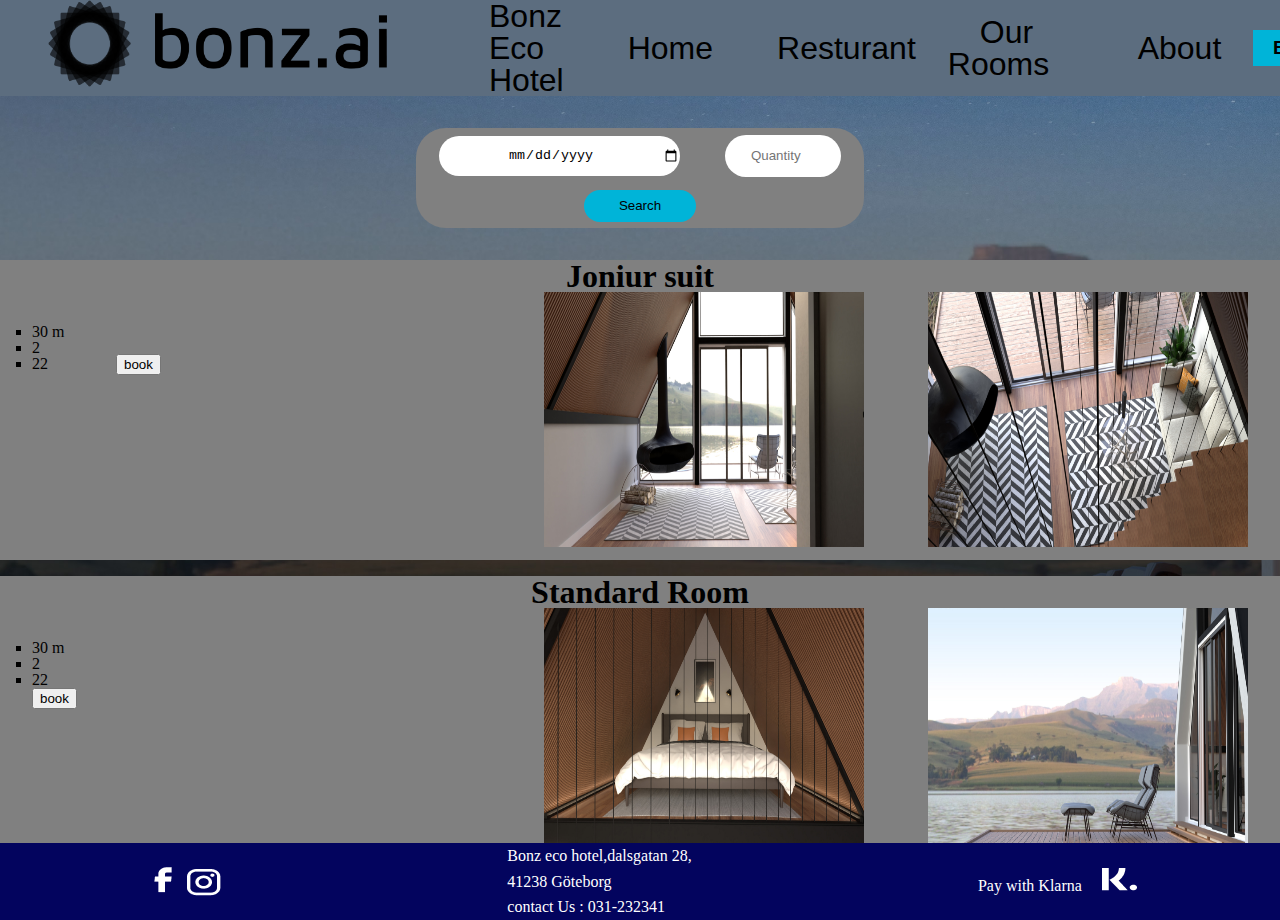
==== Booking.html @ 675dbeef "First try" ====
<!DOCTYPE html>
<html lang="en">
<head>
  <meta charset="UTF-8">
  <meta http-equiv="X-UA-Compatible" content="IE=edge">
  <meta name="viewport" content="width=device-width, initial-scale=1.0">
  <link rel="stylesheet" href="style.css">
  <title>Booking</title>
</head>
<body>
  <nav>
    <img class="logo"src="assets/logo/bonz.ai-logo-black-landscape.png" alt="logo">
     <div class="hotel-name"> <h1>Bonz Eco Hotel</h1>  
    </div>
    <ul class="ul-nav">
      <li><a href="#">Home</a></li>
      <li><a href="">Resturant</a></li>
      <li><a href="">Our Rooms</a></li>
      <li><a href="">About</a></li>
      <button><a href="Booking.html">Book</a></button>
    </ul>
  </nav>

  <main class="booking">


<article class="search-box"> 
  <input type="date" class="date">
   <input type="number" min="1" max="10" class="number" placeholder="Quantity">
  <button class="search-button">Search</button>
</article>


<article class="search-result">



  <div class="first-result">
    <h2>Joniur suit</h2>
  <ul class="description">
    <li>30 m</li>
    <li>2</li>
    <li>22</li>
  </ul>
  <button>book</button>
  <img src="assets/photos/07-day.jpg" alt="pic">
  <img src="assets/photos/08-day.jpg" alt="pic">
  </div>



  <div class="secound-result">
    <h2>Standard Room</h2>
    <ul class="description">
      <li>30 m</li>
      <li>2</li>
      <li>22</li>
<button>book</button>
    </ul>
    <img src="assets/photos/09-day.jpg" alt="pic">
    <img src="assets/photos/04-day.jpg" alt="pic">

  </div>
</article>

  </main>
  <footer>
    <article class="social-media"> <img src="assets/logo/facebook.png" alt="facebook"> <img src="assets/logo/insta.png"alt="insta"></article>
    
    <article class="Contact"> <p>Bonz eco hotel,dalsgatan 28, <br>
      41238 Göteborg <br>
      contact Us : 031-232341</p></article>

    <article class="Klarna"><p>Pay with Klarna&nbsp;&nbsp;&nbsp;&nbsp;&nbsp;<img src="assets/logo/klarna.png" alt="Klarna logo"></p></article>
  </footer>
</body>
</html>
---- style.css ----
html, body, div, span, applet, object, iframe,
h1, h2, h3, h4, h5, h6, p, blockquote, pre,
a, abbr, acronym, address, big, cite, code,
del, dfn, em, img, ins, kbd, q, s, samp,
small, strike, strong, sub, sup, tt, var,
b, u, i, center,
dl, dt, dd, ol, ul, li,
fieldset, form, label, legend,
table, caption, tbody, tfoot, thead, tr, th, td,
article, aside, canvas, details, embed, 
figure, figcaption, footer, header, hgroup, 
menu, nav, output, ruby, section, summary,
time, mark, audio, video {
	margin: 0;
	padding: 0;
	border: 0;
	font-size: 100%;
	font: inherit;
	vertical-align: baseline;
}
/* HTML5 display-role reset for older browsers */
article, aside, details, figcaption, figure, 
footer, header, hgroup, menu, nav, section {
	display: block;
}
body {
	line-height: 1;
}
ol, ul {
	list-style: none;
}
blockquote, q {
	quotes: none;
}
blockquote:before, blockquote:after,
q:before, q:after {
	content: '';
	content: none;
}
table {
	border-collapse: collapse;
	border-spacing: 0;
}

body{
	margin: 0;
	padding: 0;
	background-image: url(assets/photos/09-night.jpg);
	background-repeat: no-repeat;
	background-size: cover;
	display: grid;
	grid-template-columns: repeat(8,1fr);
	grid-template-rows: auto 1fr auto;
}

nav{

	font-family: 'Oswald', sans-serif;
	background-color:#5C6D7F ;
	grid-column: 1/9;
	display: flex;
	justify-content: space-between;
	text-size-adjust: auto;

}
nav button{
	height: 2.2rem;
	;
}
nav button a{
	text-decoration: none;
	color: black;
}

.logo{
 width: 345px;
 height: 87px;
 grid-column: 1/3;
 padding: 0 3rem;
 margin-right: 3rem;
}

.hotel-name {
	font-size: 2rem;
	margin: auto;
}
.ul-nav{
	padding: 0 2rem;
	grid-column: 4/9;
	display: flex;
	list-style: none;
	justify-content: space-between;
	align-items: center;
	
}
 .ul-nav li a {
font-family: 'Oswald', sans-serif;
text-decoration: none;
font-size:2rem;
font-weight: 400;
color: black;
padding: 2rem;
}
 nav button{
	width: 7rem;
	padding: 0 1rem;
	font-weight: 800;
	font-size: 1.2rem;
	background-color: #00B4D8;
	border: none;
}

.start-page{
	margin:5rem;
	grid-column: 1/9;
	display: flex;
	gap: 4rem;

}
.main-text{
	width: 50vw;
	color: white;
}

.main-text p{
	line-height: 1.6;
	font-weight: 400;
	font-size: 1.3rem;
}
.main-text h2{
	font-size: 1.8rem;
	margin: 2rem;
	font-weight: 600;
}
.start-page .rooms{
	width: 50vw;
	display: flex;
	flex-wrap: wrap;
	justify-content: space-between;
	gap: 1rem;
	flex: 1;

}
.rooms img{
	width: 15rem;
	height: 15rem;
	border-radius: 10px;
}
.Contact{
	line-height: 1.6;
}

footer{
	min-height: 70px;
	color: white;
	bottom: 0;
	grid-column: 1/9;
	display: flex;
	justify-content: space-around;
	background-color:#03045E ;
	align-items: center

;
} 

/* Secound page*/


.booking{
	height: 83svh;
	width: 100vw;
	max-width: 100%;
	grid-column: 1/9;

}
.search-box{
	min-height: 100px;
	width: 35%;
	background-color: grey;
	margin-left: auto;
	margin-right: auto;
	margin-bottom: 2rem;
	margin-top: 2rem;
	border-radius: 30px;
	display: flex;
	flex-wrap: wrap;
	justify-content: space-around;
	align-items: center;
}
.date{
height:2.5rem;
width: 15rem;
border-radius: 30px;
border: none;
text-align: center;
}
.number{
	height: 2.5rem;
	width: 7rem;
	border-radius: 30px;
	border: none;
	text-align: center;
}
.search-button{
	height: 2rem;
	width: 7rem;
	background-color: #00B4D8;
	border: none;
	border-radius: 30px;
}
.search-result{
	width:100%;
	height: 600px;
}
.first-result,.secound-result{
	width: 100%;
	height: 300px;
	background-color: grey;
	margin-bottom: 1rem;
	
}
.secound-result{
	margin-bottom: 0;
}
.first-result h2{
	font-size: 2rem;
	font-weight: 600;
	
	text-align: center;
}
.description {
	width: 3rem;
	height: 3rem;
	margin: 1rem;
	padding: 1rem;
	text-decoration: dotted;
	list-style-type:square;
	display: inline-block;
	
}
.first-result img{
	height: 85%;
	width: 25%;
	float:right;
	padding: 0 2rem;
}
.secound-result img{
	height: 85%;
	width: 25%;
	float:right;
	padding:0 2rem;
	
}
.secound-result h2{
	font-size: 2rem;
	font-weight: 600;
	
	text-align: center;
}
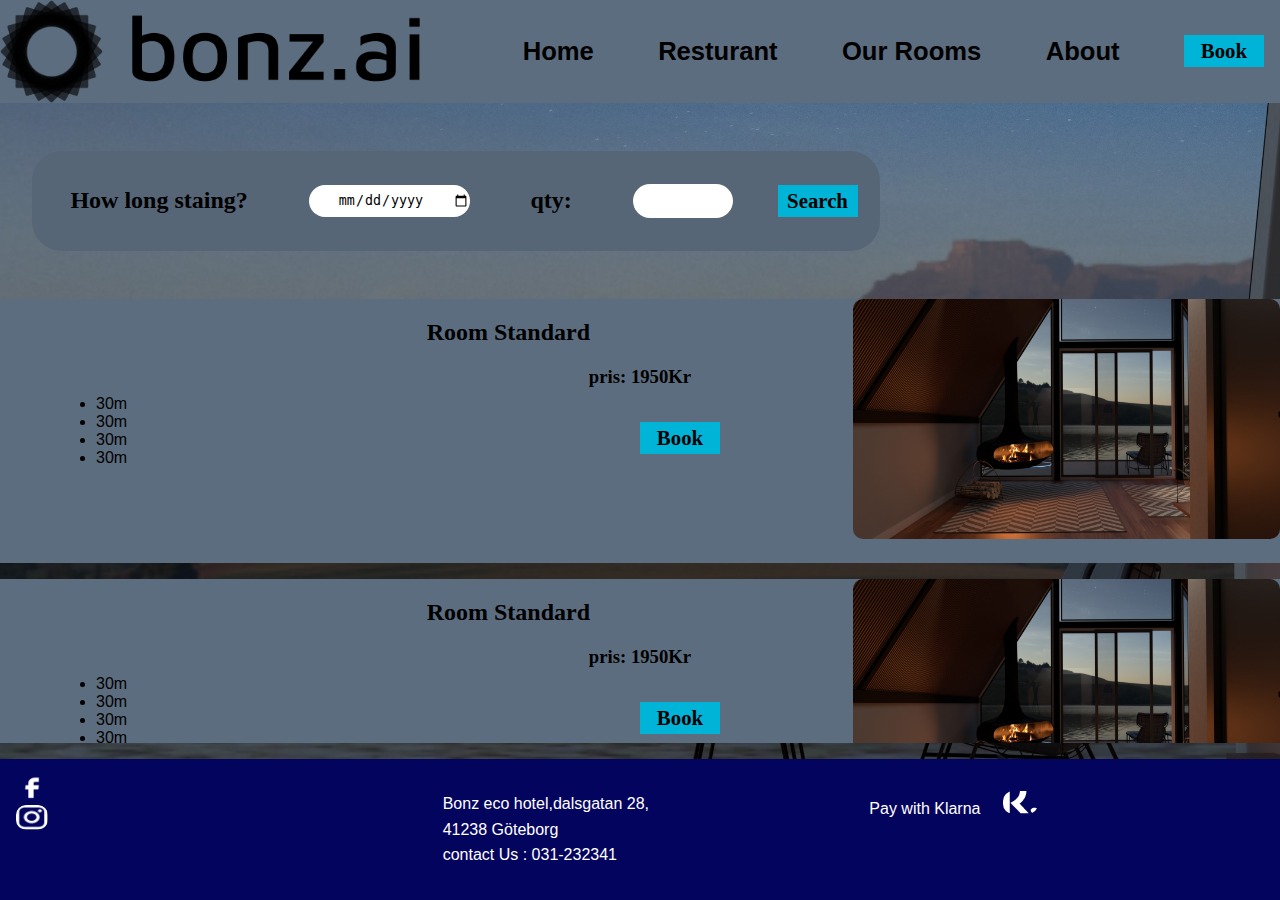
==== commit ec5e182f: "update" ====
--- a/Booking.html
+++ b/Booking.html
@@ -4,74 +4,80 @@
   <meta charset="UTF-8">
   <meta http-equiv="X-UA-Compatible" content="IE=edge">
   <meta name="viewport" content="width=device-width, initial-scale=1.0">
-  <link rel="stylesheet" href="style.css">
-  <title>Booking</title>
+  <link rel="stylesheet" href="app.css">
+  <link rel="stylesheet" href="komponent.css">
+  <title>Booiking</title>
 </head>
 <body>
-  <nav>
-    <img class="logo"src="assets/logo/bonz.ai-logo-black-landscape.png" alt="logo">
-     <div class="hotel-name"> <h1>Bonz Eco Hotel</h1>  
-    </div>
-    <ul class="ul-nav">
-      <li><a href="#">Home</a></li>
-      <li><a href="">Resturant</a></li>
-      <li><a href="">Our Rooms</a></li>
-      <li><a href="">About</a></li>
-      <button><a href="Booking.html">Book</a></button>
-    </ul>
-  </nav>
-
-  <main class="booking">
-
-
-<article class="search-box"> 
-  <input type="date" class="date">
-   <input type="number" min="1" max="10" class="number" placeholder="Quantity">
-  <button class="search-button">Search</button>
-</article>
-
-
-<article class="search-result">
+  <div class="layout">
+    <nav>
+      <img class="logo"src="assets/logo/bonz.ai-logo-black-landscape.png" alt="logo">
+  
+        <ul class="ul-nav">
+          <li><a href="index.html">Home</a></li>
+          <li><a href="">Resturant</a></li>
+          <li><a href="">Our Rooms</a></li>
+          <li><a href="">About</a></li>
+          <button>Book</button>  
+        </ul>
+  
+     <img src="assets/logo/menu-burger-horizontal-svgrepo-com.svg" alt="" class="menu">
+     </nav>
+    <main class="booking">
 
 
 
-  <div class="first-result">
-    <h2>Joniur suit</h2>
-  <ul class="description">
-    <li>30 m</li>
-    <li>2</li>
-    <li>22</li>
-  </ul>
-  <button>book</button>
-  <img src="assets/photos/07-day.jpg" alt="pic">
-  <img src="assets/photos/08-day.jpg" alt="pic">
-  </div>
+     <div class="search-box">
+      <label for="">How long staing?</label>
+      <input type="date" id="date">
+      <label for="number"> qty:</label>
+      <input type="number" id="number">
+      <button >Search</button>
+     </div>
 
 
+     <div class="first-result">
+      <div class="description"> <ul>
+        <li>30m</li>
+        <li>30m</li>
+        <li>30m</li>
+        <li>30m</li>
+      </ul>
+      </div>
+      <div class="room-name"> <h2>Room Standard</h2>
+      <h3>pris: 1950Kr</h3>
+         <button>Book</button>
+    </div>
 
-  <div class="secound-result">
-    <h2>Standard Room</h2>
-    <ul class="description">
-      <li>30 m</li>
-      <li>2</li>
-      <li>22</li>
-<button>book</button>
-    </ul>
-    <img src="assets/photos/09-day.jpg" alt="pic">
-    <img src="assets/photos/04-day.jpg" alt="pic">
+      <div class="first-result-img"><img src="assets/photos/08-night.jpg" alt=""></div>
 
+      
+     </div>
+     
+     <div class="secound-result">
+      <div class="description"> <ul>
+        <li>30m</li>
+        <li>30m</li>
+        <li>30m</li>
+        <li>30m</li>
+      </ul>
+      </div>
+      <div class="room-name"> <h2>Room Standard</h2>
+        <h3>pris: 1950Kr</h3>
+           <button>Book</button></div>
+
+      <div class="first-result-img"><img src="assets/photos/08-night.jpg" alt=""></div>
+
+      
+     </div>
+    </main>
+    <footer><footer><article class="social-media"> <img src="assets/logo/facebook.png" alt="facebook" > <img src="assets/logo/insta.png"alt="insta" ></article>
+    
+      <article class="Contact"> <p>Bonz eco hotel,dalsgatan 28, <br>
+        41238 Göteborg <br>
+        contact Us : 031-232341</p></article>
+  
+      <article class="Klarna"><p>Pay with Klarna&nbsp;&nbsp;&nbsp;&nbsp;&nbsp;<img src="assets/logo/klarna.png" alt="Klarna logo " ></p></article></footer></footer>
   </div>
-</article>
-
-  </main>
-  <footer>
-    <article class="social-media"> <img src="assets/logo/facebook.png" alt="facebook"> <img src="assets/logo/insta.png"alt="insta"></article>
-    
-    <article class="Contact"> <p>Bonz eco hotel,dalsgatan 28, <br>
-      41238 Göteborg <br>
-      contact Us : 031-232341</p></article>
-
-    <article class="Klarna"><p>Pay with Klarna&nbsp;&nbsp;&nbsp;&nbsp;&nbsp;<img src="assets/logo/klarna.png" alt="Klarna logo"></p></article>
-  </footer>
 </body>
 </html>--- a/app.css
+++ b/app.css
@@ -0,0 +1,232 @@
+html,body{
+margin: 0;
+padding: 0;
+background-image: url(assets/photos/09-night.jpg);
+	background-repeat: no-repeat;
+	background-size: cover;
+
+}
+
+
+.layout{
+  height: 100vh;
+  width: 100vw;
+  display: grid;
+  grid-template-columns: repeat(3,1fr);
+  grid-template-rows: auto 1fr 1fr auto;
+  gap: 1rem;
+ 
+  box-sizing: border-box;
+  
+}
+nav{
+  grid-column: 1/4;
+
+}
+
+
+.logo{
+ box-sizing: border-box;
+ width: 100%;
+ grid-column: 1/2;
+ margin-right: 2rem;
+}
+
+.ul-nav {
+  padding:0 1rem;
+  margin-left: 5rem;
+  grid-column: 2/4;
+  list-style: none;
+  display: flex;
+  justify-content: space-between;
+  align-items: center;
+}
+
+.ul-nav a{
+  text-decoration: none;
+  color: black;
+
+}
+.ul-nav li{
+font-size: 1.6rem;
+font-weight: 600;
+}
+
+
+.main-startPage{
+  
+  grid-column: 1/4;
+  grid-row: 2/5;
+  display: grid;
+  grid-template-columns: repeat(3,1fr);
+  grid-template-rows: 1fr 1fr;
+  gap: 1rem;
+  overflow-y: auto;
+
+}
+.text{
+  grid-column: 1/2;
+}
+.text,.hotel-name{
+  padding: 1rem;
+  text-align: center;
+  color: white;
+}
+.room-pics1{
+  grid-column: 2/3;
+  grid-row: 1/2;
+  margin: auto auto;
+
+}
+.room-pics2{
+  grid-column: 3/4;
+  grid-row: 1/2;
+  margin: auto auto;
+
+
+}
+.room-pics3{
+  grid-column: 2/3;
+  grid-row: 2/3;
+  margin: auto auto;
+
+}
+.room-pics4{
+  grid-column: 3/4;
+  grid-row: 2/3;
+  margin: auto auto;
+
+}
+
+
+
+div img{
+  max-height: 100%;
+  max-width: 100%;
+  object-fit: cover;
+  border-radius: 10px;
+}
+
+footer{
+ grid-row: 5/6;
+  grid-column: 1/4;
+}
+.social-media{
+  grid-column: 1/2;
+  height: 2rem;
+  width: 2rem;
+  padding: 1rem;
+}
+.Contact, .Klarna {
+  color: white;
+  padding: 1rem;
+  line-height: 1.6;
+}
+/* Booking-page    */
+.booking{
+  grid-column: 1/4;
+  grid-row: 2/5;
+  display: grid;
+  grid-template-columns: repeat(3,1fr);
+  grid-template-rows: 1fr 1fr 1fr;
+  gap: 1rem;
+  overflow-y: auto;
+
+}
+.search-box{
+  grid-row: 1/2;
+  grid-column: 1/3;
+}
+
+
+#number {
+  width: 6rem;
+}
+#date{
+  width: 10rem;
+}
+
+.first-result{
+  grid-row: 2/3;
+  grid-column: 1/4;
+  background-color: #5C6D7F;
+  display: grid;
+  grid-template-columns: 1fr 1fr 1fr;
+
+ 
+}
+.first-result ul{
+  grid-column: 1/2;
+margin: 3rem;
+padding: 3rem;
+
+}
+.first-result img,.secound-result img{
+  grid-column: 3/4;
+  max-height: 100%;
+  max-width: 100%;
+  place-items: center;
+  margin: auto;
+
+}
+.room-name h3{
+  text-align: center;
+  
+}
+.room-name button{
+ position: relative;
+ left: 50%;
+ margin-top: 1rem;
+  
+}
+
+.secound-result{
+  grid-row: 3/4;
+  grid-column: 1/4;
+  background-color: #5C6D7F;
+  display: grid;
+  grid-template-columns: 1fr 1fr 1fr;
+}
+.secound-result ul{
+ margin: 3rem;
+  padding: 3rem;
+
+}
+.menu{
+  width: 2rem;
+  height: 2rem;
+  padding: 1rem;
+  grid-column: 3/4;
+  display: none;
+}
+
+@media (max-width: 850px) {
+  .menu{
+    display: block;
+  }
+  ul{
+    position: fixed;
+    width: 30%;
+    height: auto;
+    background-color: antiquewhite;
+    top: 3rem;
+    left: -100%;
+    transition: all .5s;
+  }
+  .ul-nav li{
+    display: block;
+  }
+  .ul-nav li a{
+    font-size: 1.2rem;
+
+  }
+  .menu:hover{
+    background: none;
+    background-color: aqua;
+    
+
+
+  }
+  
+}
+
--- a/komponent.css
+++ b/komponent.css
@@ -0,0 +1,57 @@
+/* Button */
+button{
+  height: 2rem;
+  width: 5rem;
+  background-color: #00B4D8;
+  border: none;
+  font-size: 1.3rem;
+  font-weight: 600;
+}
+
+/* typsnitter */
+p,ul{
+  font-family: 'Oswald', sans-serif;
+
+}
+button,h1,h2{
+  font-family: 'Rokkitt', serif;
+
+}
+/* searchbox */
+.search-box{
+  margin: 2rem;
+  width: 100%;
+  height: 100px;
+  display: flex;
+  justify-content: space-around;
+  align-items: center;
+  background-color: #576677;
+  border-radius: 30px;
+}
+
+/* input */
+input{
+  border-radius: 20px;
+  text-align: center;
+  border: none;
+  height: 2rem;
+}
+label{
+  padding: 1rem;
+  font-weight: 600;
+  font-size: 1.5rem;
+}
+
+/* nav */
+nav{
+  background-color: #5C6D7F;
+  display: grid;
+  grid-template-columns: repeat(3,1fr);
+}
+/* footer */
+footer{
+  background-color: #03045E;
+  display: grid;
+  grid-template-columns: repeat(3,1fr);
+
+}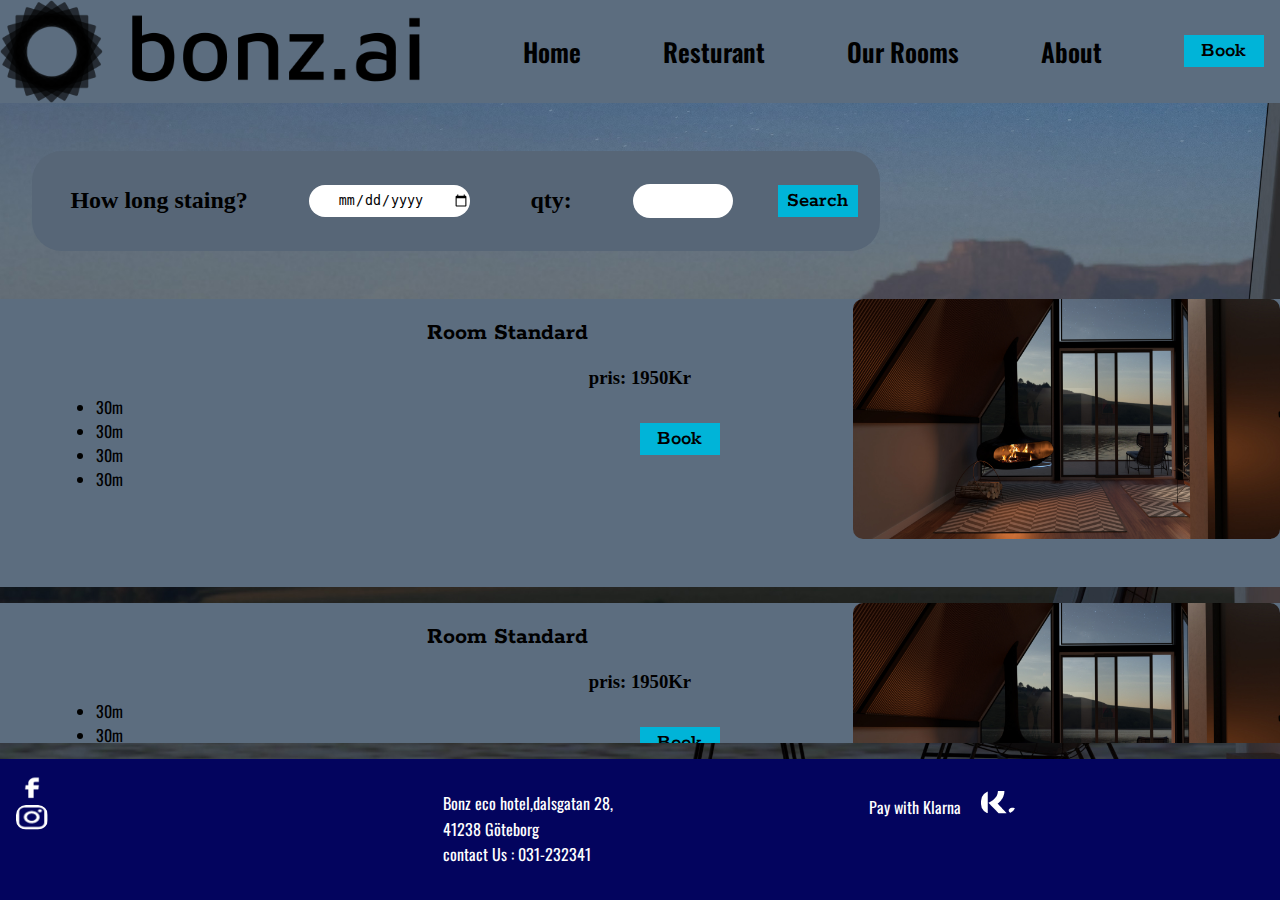
==== commit e6f7e633: "Final" ====
--- a/Booking.html
+++ b/Booking.html
@@ -4,9 +4,12 @@
   <meta charset="UTF-8">
   <meta http-equiv="X-UA-Compatible" content="IE=edge">
   <meta name="viewport" content="width=device-width, initial-scale=1.0">
+  <link rel="preconnect" href="https://fonts.googleapis.com">
+<link rel="preconnect" href="https://fonts.gstatic.com" crossorigin>
+<link href="https://fonts.googleapis.com/css2?family=Oswald:wght@400;600;700&family=Rokkitt:wght@400;600;800&display=swap" rel="stylesheet">
   <link rel="stylesheet" href="app.css">
   <link rel="stylesheet" href="komponent.css">
-  <title>Booiking</title>
+  <title>Booking</title>
 </head>
 <body>
   <div class="layout">
@@ -18,7 +21,8 @@
           <li><a href="">Resturant</a></li>
           <li><a href="">Our Rooms</a></li>
           <li><a href="">About</a></li>
-          <button>Book</button>  
+          <button> <a href="booking.html">Book</a> </button>
+  
         </ul>
   
      <img src="assets/logo/menu-burger-horizontal-svgrepo-com.svg" alt="" class="menu">
--- a/komponent.css
+++ b/komponent.css
@@ -27,6 +27,7 @@
   align-items: center;
   background-color: #576677;
   border-radius: 30px;
+  
 }
 
 /* input */
